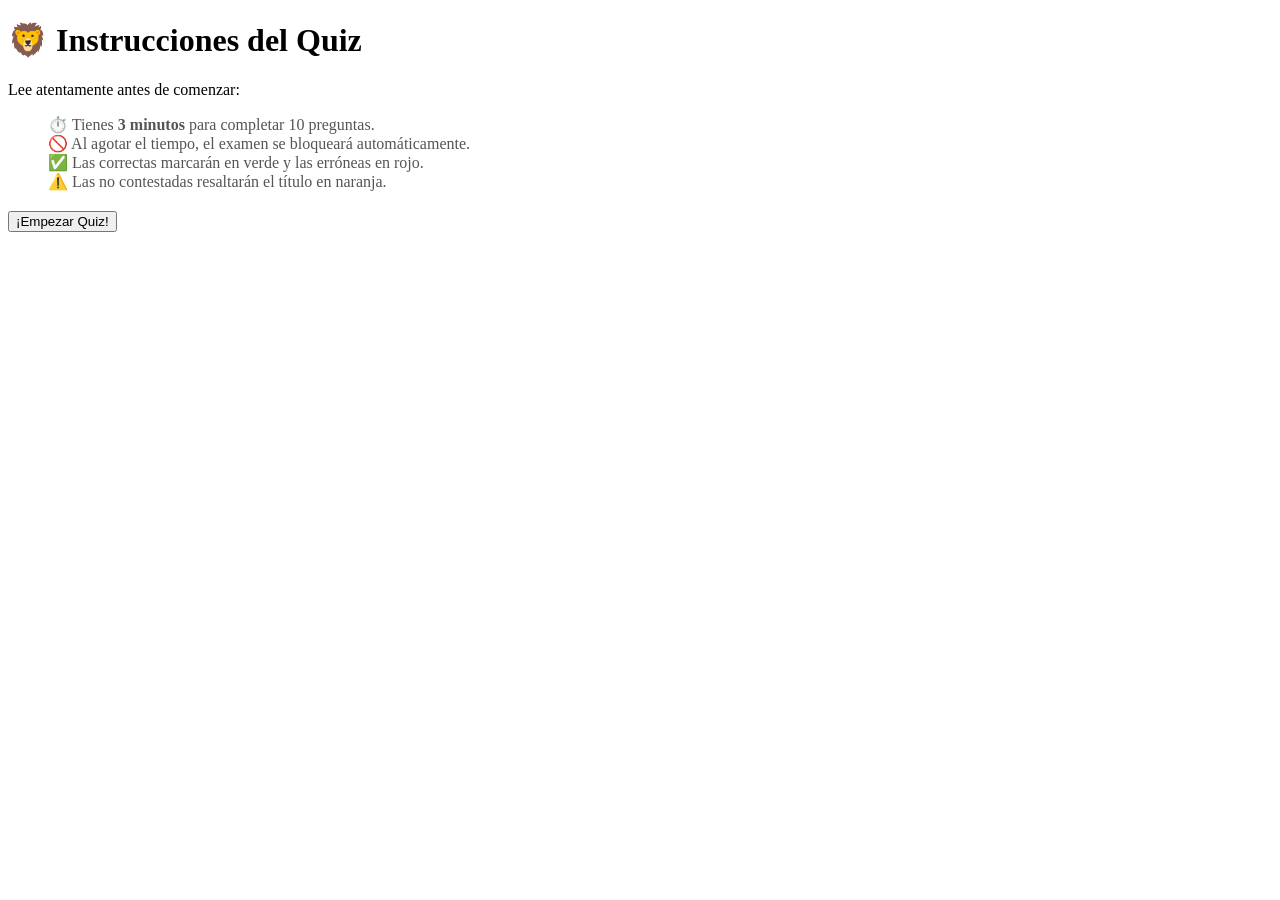
==== index.html @ e27d6553 "Renombrar animal.html a index.html para GitHub pages" ====
<!DOCTYPE html>
<html lang="es">
<head>
  <meta charset="UTF-8">
  <meta name="viewport" content="width=device-width, initial-scale=1.0">
  <title>Quiz de Animales</title>
  <link rel="stylesheet" href="../animales.css/animales.css">
</head>
<body>

  <div id="pantalla-inicio" class="container">
    <header>
      <h1>🦁 Instrucciones del Quiz</h1>
      <p>Lee atentamente antes de comenzar:</p>
    </header>
    <main>
      <ul style="list-style: none; margin-bottom: 20px; color: #555;">
        <li>⏱️ Tienes <strong>3 minutos</strong> para completar 10 preguntas.</li>
        <li>🚫 Al agotar el tiempo, el examen se bloqueará automáticamente.</li>
        <li>✅ Las correctas marcarán en verde y las erróneas en rojo.</li>
        <li>⚠️ Las no contestadas resaltarán el título en naranja.</li>
      </ul>
      <button type="button" onclick="comenzarQuiz()" class="btn-inicio">¡Empezar Quiz!</button>
    </main>
  </div>

  <form id="quizForm" style="display: none;">
    <h1>Quiz de Animales</h1>
    <div id="cronometro">Tiempo restante: 03:00</div>

    <fieldset>
      <div class="bloque-pregunta">
        <label class="pregunta-texto">1. ¿Cuál es el animal terrestre más rápido?</label>
        <label><input type="radio" name="q1" value="a"> Elefante</label>
        <label><input type="radio" name="q1" value="b"> Guepardo</label>
        <label><input type="radio" name="q1" value="c"> León</label>
        <label><input type="radio" name="q1" value="d"> Caballo</label>
      </div>

      <div class="bloque-pregunta">
        <label class="pregunta-texto">2. ¿Cuánto pesa aproximadamente un elefante africano adulto?</label>
        <label><input type="radio" name="q2" value="a"> 1 tonelada</label>
        <label><input type="radio" name="q2" value="b"> 3 toneladas</label>
        <label><input type="radio" name="q2" value="c"> 5-6 toneladas</label>
        <label><input type="radio" name="q2" value="d"> 10 toneladas</label>
      </div>

      <div class="bloque-pregunta">
        <label class="pregunta-texto">3. ¿Cuál es el nombre científico del león?</label>
        <label><input type="radio" name="q3" value="a"> Felis leo</label>
        <label><input type="radio" name="q3" value="b"> Panthera leo</label>
        <label><input type="radio" name="q3" value="c"> Leo panthera</label>
        <label><input type="radio" name="q3" value="d"> Panthera tigris</label>
      </div>

      <div class="bloque-pregunta">
        <label class="pregunta-texto">4. ¿Qué animal tiene tres corazones?</label>
        <label><input type="radio" name="q4" value="a"> Tiburón</label>
        <label><input type="radio" name="q4" value="b"> Pulpo</label>
        <label><input type="radio" name="q4" value="c"> Ballena</label>
        <label><input type="radio" name="q4" value="d"> Medusa</label>
      </div>

      <div class="bloque-pregunta">
        <label class="pregunta-texto">5. ¿Qué mamífero puede volar?</label>
        <label><input type="radio" name="q5" value="a"> Ardilla voladora</label>
        <label><input type="radio" name="q5" value="b"> Murciélago</label>
        <label><input type="radio" name="q5" value="c"> Colibrí</label>
        <label><input type="radio" name="q5" value="d"> Pájaro</label>
      </div>

      <div class="bloque-pregunta">
        <label class="pregunta-texto">6. ¿Qué animal es inmune al cáncer?</label>
        <label><input type="radio" name="q6" value="a"> Tortuga</label>
        <label><input type="radio" name="q6" value="b"> Rata topo desnuda</label>
        <label><input type="radio" name="q6" value="c"> Tiburón</label>
        <label><input type="radio" name="q6" value="d"> Elefante</label>
      </div>

      <div class="bloque-pregunta">
        <label class="pregunta-texto">7. ¿Qué animal tiene rayas únicas como huellas dactilares?</label>
        <label><input type="radio" name="q7" value="a"> Tigre</label>
        <label><input type="radio" name="q7" value="b"> Cebra</label>
        <label><input type="radio" name="q7" value="c"> Jaguar</label>
        <label><input type="radio" name="q7" value="d"> Zorro</label>
      </div>

      <div class="bloque-pregunta">
        <label class="pregunta-texto">8. ¿Qué oso tiene pupilas verticales?</label>
        <label><input type="radio" name="q8" value="a"> Grizzly</label>
        <label><input type="radio" name="q8" value="b"> Polar</label>
        <label><input type="radio" name="q8" value="c"> Panda</label>
        <label><input type="radio" name="q8" value="d"> Negro</label>
      </div>

      <div class="bloque-pregunta">
        <label class="pregunta-texto">9. ¿Qué animal puede sobrevivir congelado?</label>
        <label><input type="radio" name="q9" value="a"> Oso polar</label>
        <label><input type="radio" name="q9" value="b"> Rana de madera</label>
        <label><input type="radio" name="q9" value="c"> Pingüino</label>
        <label><input type="radio" name="q9" value="d"> Camaleón</label>
      </div>

      <div class="bloque-pregunta">
        <label class="pregunta-texto">10. ¿Qué rata no suda?</label>
        <label><input type="radio" name="q10" value="a"> Rata común</label>
        <label><input type="radio" name="q10" value="b"> Rata canguro</label>
        <label><input type="radio" name="q10" value="c"> Jerbo</label>
        <label><input type="radio" name="q10" value="d"> Hamster</label>
      </div>
    </fieldset>

   <fieldset>
      <legend>Preguntas extra</legend>
      
      <label for="q11">11. ¿Cuál es tu animal favorito?</label>
      <select name="q11" id="q11">
        <option value="">Elige uno</option>
        <option value="leon">León</option>
        <option value="elefante">Elefante</option>
        <option value="guepardo">Guepardo</option>
        <option value="pulpo">Pulpo</option>
      </select>

      <p>12. ¿Qué animales te gustan más?</p>
      <label><input type="checkbox" name="q12" value="a"> Mamíferos</label>
      <label><input type="checkbox" name="q12" value="b"> Aves</label>
      <label><input type="checkbox" name="q12" value="c"> Reptiles</label>
      <label><input type="checkbox" name="q12" value="d"> Insectos</label>

      <label for="q13">13. ¿Por qué te interesan los animales?</label>
      <input type="text" id="q13" name="q13" placeholder="Escribe al menos 5 palabras..." minlength="5">
    </fieldset>

    <button type="button" id="btn-corregir" onclick="corregirQuiz()">Corregir Quiz</button>
    <div id="resultado" class="resultado"></div>
  </form>

  <script src="../animales.js/animales.js"></script>
</body>
</html>
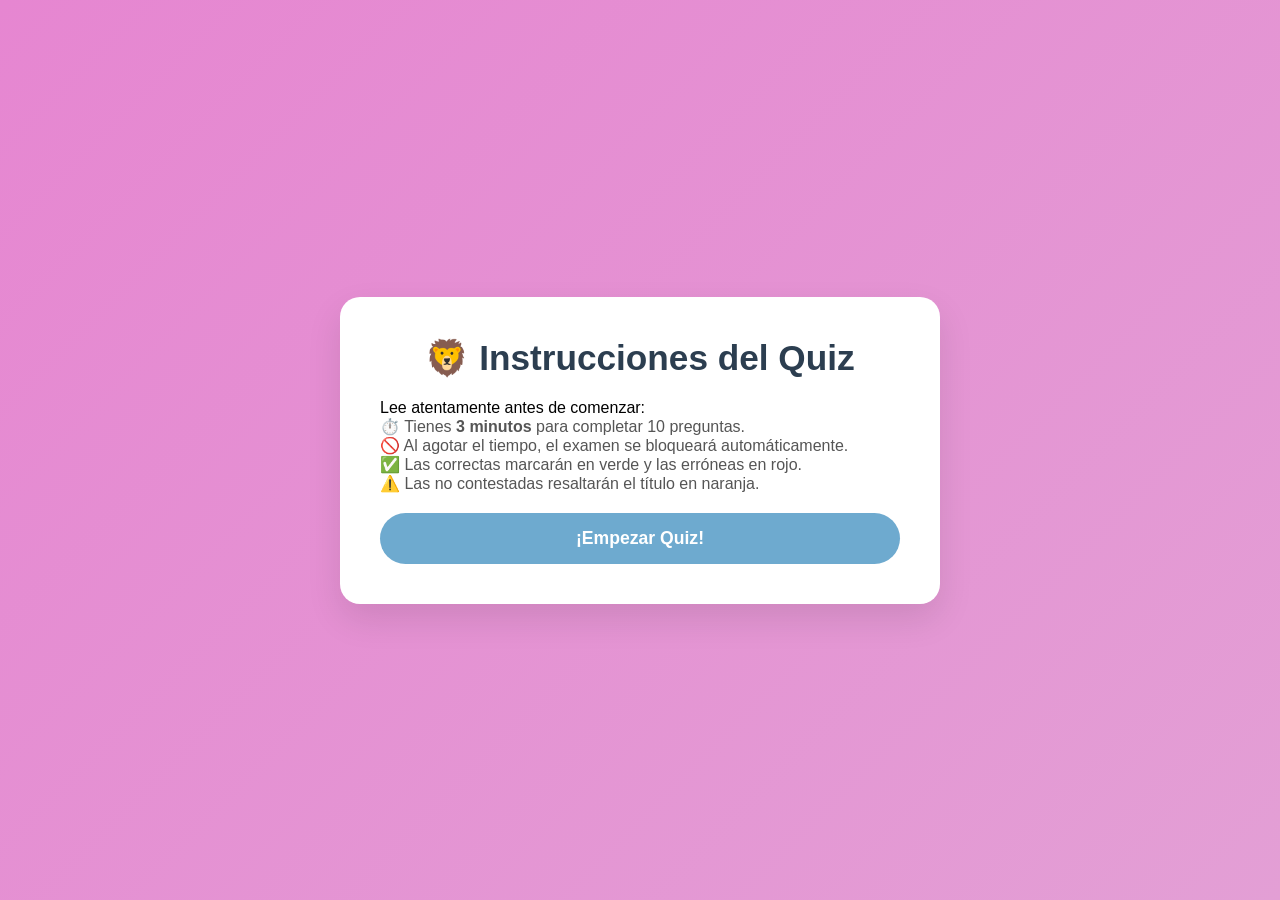
==== commit 3ca54e3e: "Fix stylesheet and script links in index.html" ====
--- a/index.html
+++ b/index.html
@@ -4,7 +4,7 @@
   <meta charset="UTF-8">
   <meta name="viewport" content="width=device-width, initial-scale=1.0">
   <title>Quiz de Animales</title>
-  <link rel="stylesheet" href="../animales.css/animales.css">
+  <link rel="stylesheet" href="animales.css">
 </head>
 <body>
 
@@ -136,6 +136,6 @@
     <div id="resultado" class="resultado"></div>
   </form>
 
-  <script src="../animales.js/animales.js"></script>
+  <script src="animales.js"></script>
 </body>
-</html>+</html>
--- a/animales.css
+++ b/animales.css
@@ -0,0 +1,149 @@
+
+* {
+  margin: 0;
+  padding: 0;
+  box-sizing: border-box;
+}
+
+body {
+  font-family: 'Segoe UI', Arial, sans-serif;
+  background: linear-gradient(135deg, #e686d1 0%, #e39fd5 100%);
+  min-height: 100vh;
+  display: flex;
+  align-items: center;
+  justify-content: center;
+  padding: 20px;
+}
+
+#quizForm, .container {
+  background: white;
+  border-radius: 20px;
+  box-shadow: 0 15px 35px rgba(0,0,0,0.1);
+  max-width: 600px;
+  width: 100%;
+  padding: 40px;
+}
+
+h1 {
+  font-size: 2.2rem;
+  color: #2c3e50;
+  text-align: center;
+  margin-bottom: 20px;
+}
+
+#cronometro {
+  position: fixed;
+  top: 20px;
+  right: 20%;
+  transform: translateX(50%);
+ font-size: 1.2rem;
+  font-weight: bold;
+  color: #3498db;
+  text-align: center;
+  padding: 10px 20px;
+  background: white;
+  border-radius: 50px;
+  box-shadow: 0 4px 15px rgba(0,0,0,0.1);
+  z-index: 1000;
+  border: 2px solid #3498db
+}
+
+.bloque-pregunta {
+  margin-bottom: 30px;
+  padding: 10px;
+  border-radius: 12px;
+}
+
+.pregunta-texto {
+  display: block;
+  font-weight: bold;
+  margin-bottom: 15px;
+  font-size: 1.1rem;
+  color: #2c3e50;
+  padding: 10px;
+  border-radius: 8px;
+  transition: all 0.3s ease;
+}
+
+.pregunta-texto.no-contestada {
+  background-color: #fff3cd !important; 
+  border-left: 5px solid #ffc107 !important;
+  color: #856404 !important;
+}
+
+label:not(.pregunta-texto) {
+  display: block;
+  margin: 8px 0;
+  padding: 12px;
+  border-radius: 8px;
+  background: #f8f9fa;
+  cursor: pointer;
+  transition: 0.2s;
+  border: 1px solid transparent;
+}
+
+label:not(.pregunta-texto):hover {
+  background: #f0f3f5;
+}
+
+.correcta {
+  background-color: #d4edda !important;
+  border: 1px solid #28a745 !important;
+  border-left: 5px solid #28a745 !important;
+  color: #155724 !important;
+}
+
+.incorrecta {
+  background-color: #f8d7da !important;
+  border: 1px solid #dc3545 !important;
+  border-left: 5px solid #dc3545 !important;
+  color: #721c24 !important;
+}
+
+input[type="text"].correcta, select.correcta {
+  border: 2px solid #28a745 !important;
+}
+
+input[type="text"].incorrecta {
+  border: 2px solid #dc3545 !important;
+}
+
+input[type="text"].no-contestada, select.no-contestada {
+  background-color: #fff3cd !important;
+  border: 2px solid #ffc107 !important;
+}
+
+.btn-inicio, button#btn-corregir {
+  display: block;
+  width: 100%;
+  background: #6eaacf;
+  color: white;
+  padding: 15px;
+  font-size: 1.1rem;
+  font-weight: bold;
+  border: none;
+  border-radius: 50px;
+  cursor: pointer;
+  transition: 0.3s;
+  margin-top: 20px;
+}
+
+.btn-inicio:hover, button#btn-corregir:hover:not(:disabled) {
+  background: #3498db;
+  transform: translateY(-2px);
+}
+
+button:disabled {
+  background: #ccc;
+  cursor: not-allowed;
+}
+
+#resultado {
+  margin-top: 25px;
+  padding: 20px;
+  border-radius: 15px;
+  background: #f8f9fa;
+  border: 2px solid #3498db;
+  text-align: center;
+  display: none;
+}
